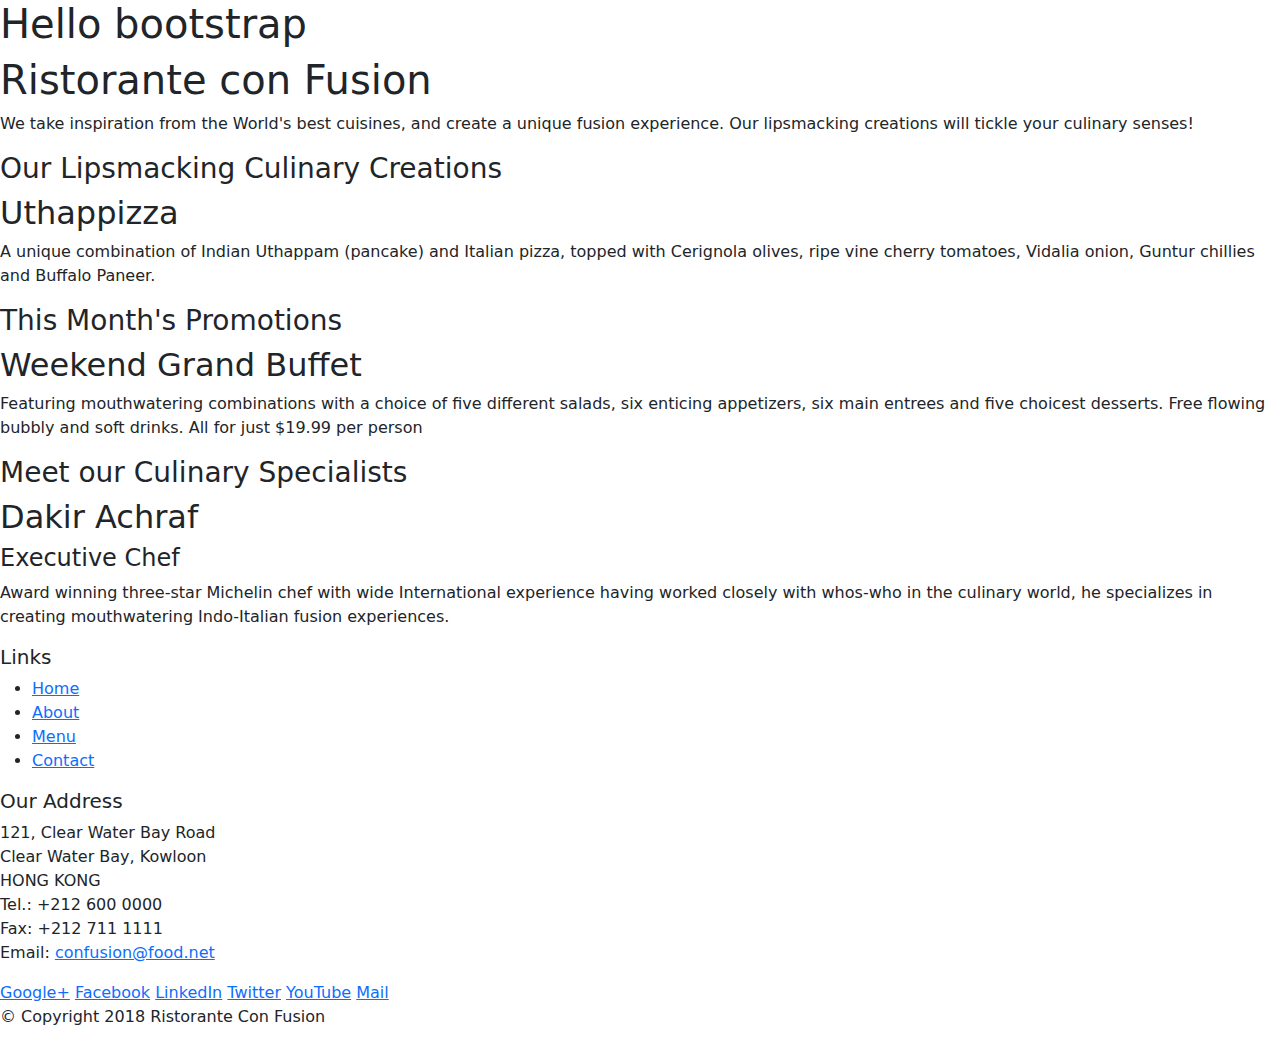
==== index.html @ 1e5a8cc1 "project setup" ====
<!DOCTYPE html>
<html lang="en">
<head>
    <meta charset="UTF-8">
    <meta name="viewport" content="width=device-width, initial-scale=1.0">
    <!--Bootstrap link-->
    <link rel="stylesheet" href="bootstrap-5.2.3-dist/css/bootstrap.min.css">
    <!--my file css-->
    <link rel="stylesheet" href="style/style.css">
    <title>Restaurant</title>
</head>
<body>
    <h1>Hello bootstrap</h1>
    <header>
        <div>
            <div>
                <div>
                    <h1>Ristorante con Fusion</h1>
                    <p>We take inspiration from the World's best cuisines, and create a unique fusion experience. Our lipsmacking creations will tickle your culinary senses!</p>
                </div>
                <div>
                </div>
            </div>
        </div>
    </header>

    <div>
        <div>
            <div>
                <h3>Our Lipsmacking Culinary Creations</h3>
            </div>
            <div>
                <h2>Uthappizza</h2>
                <p>A unique combination of Indian Uthappam (pancake) and Italian pizza, topped with Cerignola olives, ripe vine cherry tomatoes, Vidalia onion, Guntur chillies and Buffalo Paneer.</p>
            </div>
        </div>


        <div>
            <div>
                <h3>This Month's Promotions</h3>
            </div>
            <div>
                <h2>Weekend Grand Buffet</h2>
                <p>Featuring mouthwatering combinations with a choice of five different salads, six enticing appetizers, six main entrees and five choicest desserts. Free flowing bubbly and soft drinks. All for just $19.99 per person </p>
            </div>
        </div>

        <div>
            <div>
                <h3>Meet our Culinary Specialists</h3>
            </div>
            <div>
                <h2>Dakir Achraf</h2>
                <h4>Executive Chef</h4>
                <p>Award winning three-star Michelin chef with wide International experience having worked closely with whos-who in the culinary world, he specializes in creating mouthwatering Indo-Italian fusion experiences. </p>
            </div>
        </div>
    </div>

    <footer>
        <div>
            <div>             
                <div>
                    <h5>Links</h5>
                    <ul>
                        <li><a href="#">Home</a></li>
                        <li><a href="#">About</a></li>
                        <li><a href="#">Menu</a></li>
                        <li><a href="#">Contact</a></li>
                    </ul>
                </div>
                <div>
                    <h5>Our Address</h5>
                    <address>
		              121, Clear Water Bay Road<br>
		              Clear Water Bay, Kowloon<br>
		              HONG KONG<br>
		              Tel.: +212 600 0000<br>
		              Fax: +212 711 1111<br>
		              Email: <a href="mailto:confusion@food.net">confusion@food.net</a>
		           </address>
                </div>
                <div>
                    <div>
                        <a href="http://google.com/+">Google+</a>
                        <a href="http://www.facebook.com/profile.php?id=">Facebook</a>
                        <a href="http://www.linkedin.com/in/">LinkedIn</a>
                        <a href="http://twitter.com/">Twitter</a>
                        <a href="http://youtube.com/">YouTube</a>
                        <a href="mailto:">Mail</a>
                    </div>
                </div>
           </div>
           <div>             
                <div>
                    <p>© Copyright 2018 Ristorante Con Fusion</p>
                </div>
           </div>
        </div>
    </footer>

    <script src="bootstrap-5.2.3-dist/js/bootstrap.min.js"></script>
    <script src="js/main.js"></script>
</body>
</html>
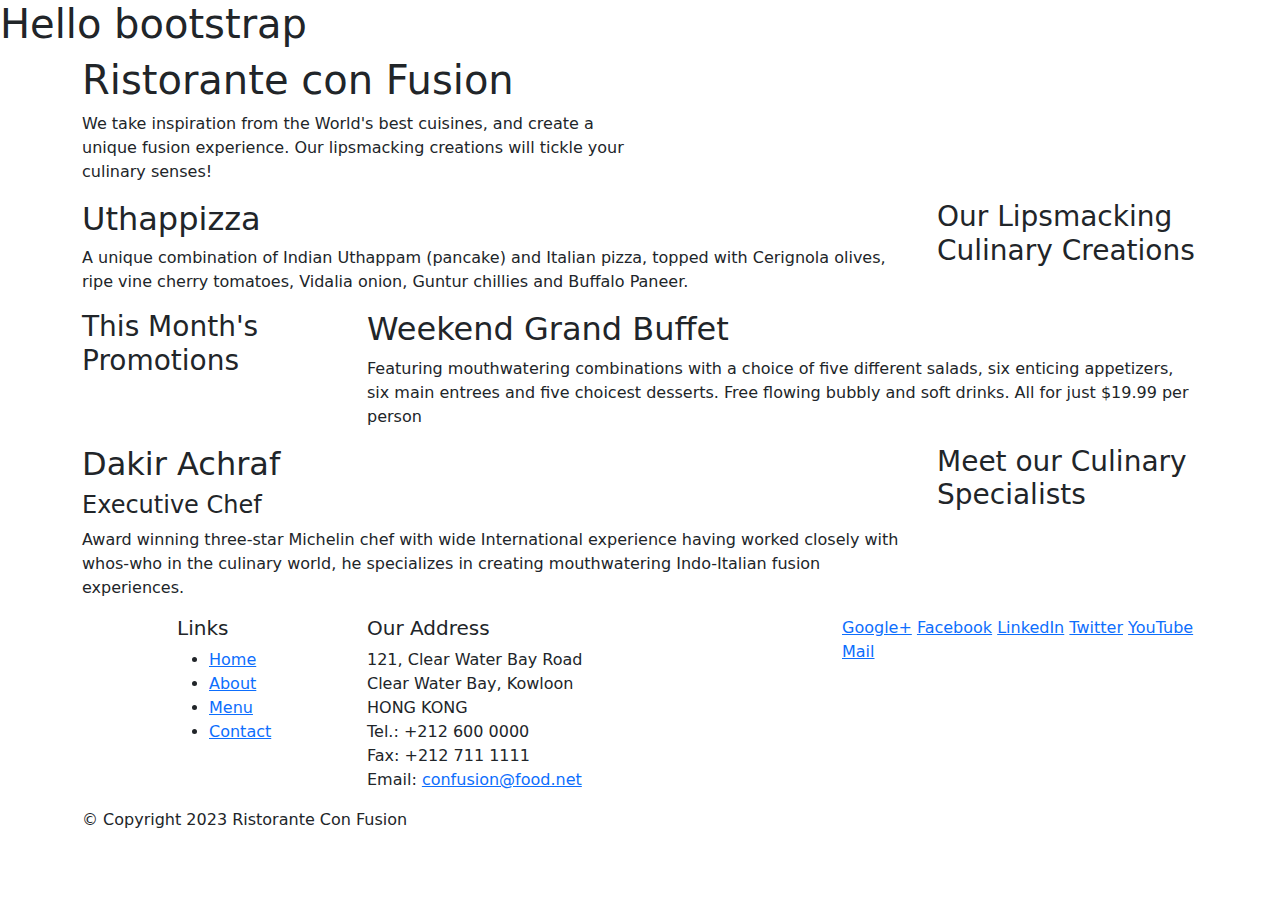
==== commit cbffb18b: "Bootstrap Grid System Part1" ====
--- a/index.html
+++ b/index.html
@@ -12,45 +12,45 @@
 <body>
     <h1>Hello bootstrap</h1>
     <header>
-        <div>
-            <div>
-                <div>
+        <div class="container">
+            <div class="row">
+                <div class="col-12 col-sm-6">
                     <h1>Ristorante con Fusion</h1>
                     <p>We take inspiration from the World's best cuisines, and create a unique fusion experience. Our lipsmacking creations will tickle your culinary senses!</p>
                 </div>
-                <div>
+                <div class="col-12 col-sm-6">
                 </div>
             </div>
         </div>
     </header>
 
-    <div>
-        <div>
-            <div>
+    <div class="container">
+        <div class="row">
+            <div class="col-12 col-sm-4 order-sm-last col-md-3">
                 <h3>Our Lipsmacking Culinary Creations</h3>
             </div>
-            <div>
+            <div class="col-12 col-sm-8 order-sm-first col-md-9">
                 <h2>Uthappizza</h2>
                 <p>A unique combination of Indian Uthappam (pancake) and Italian pizza, topped with Cerignola olives, ripe vine cherry tomatoes, Vidalia onion, Guntur chillies and Buffalo Paneer.</p>
             </div>
         </div>
 
 
-        <div>
-            <div>
+        <div class="row">
+            <div class="col-12 col-sm-4 col-md-3">
                 <h3>This Month's Promotions</h3>
             </div>
-            <div>
+            <div class="col-12 col-sm-8 col-md-9">
                 <h2>Weekend Grand Buffet</h2>
                 <p>Featuring mouthwatering combinations with a choice of five different salads, six enticing appetizers, six main entrees and five choicest desserts. Free flowing bubbly and soft drinks. All for just $19.99 per person </p>
             </div>
         </div>
 
-        <div>
-            <div>
+        <div class="row">
+            <div class="col-12 col-sm-4 order-sm-last col-md-3">
                 <h3>Meet our Culinary Specialists</h3>
             </div>
-            <div>
+            <div class="col col-sm order-sm-first col-md">
                 <h2>Dakir Achraf</h2>
                 <h4>Executive Chef</h4>
                 <p>Award winning three-star Michelin chef with wide International experience having worked closely with whos-who in the culinary world, he specializes in creating mouthwatering Indo-Italian fusion experiences. </p>
@@ -59,9 +59,9 @@
     </div>
 
     <footer>
-        <div>
-            <div>             
-                <div>
+        <div class="container">
+            <div class="row">             
+                <div class="col-4 offset-1 col-sm-2">
                     <h5>Links</h5>
                     <ul>
                         <li><a href="#">Home</a></li>
@@ -70,7 +70,7 @@
                         <li><a href="#">Contact</a></li>
                     </ul>
                 </div>
-                <div>
+                <div class="col-7 col-sm-5">
                     <h5>Our Address</h5>
                     <address>
 		              121, Clear Water Bay Road<br>
@@ -81,7 +81,7 @@
 		              Email: <a href="mailto:confusion@food.net">confusion@food.net</a>
 		           </address>
                 </div>
-                <div>
+                <div class="col-12 col-sm-4">
                     <div>
                         <a href="http://google.com/+">Google+</a>
                         <a href="http://www.facebook.com/profile.php?id=">Facebook</a>
@@ -92,9 +92,9 @@
                     </div>
                 </div>
            </div>
-           <div>             
-                <div>
-                    <p>© Copyright 2018 Ristorante Con Fusion</p>
+           <div class="row">             
+                <div class="col-auto">
+                    <p>© Copyright 2023 Ristorante Con Fusion</p>
                 </div>
            </div>
         </div>
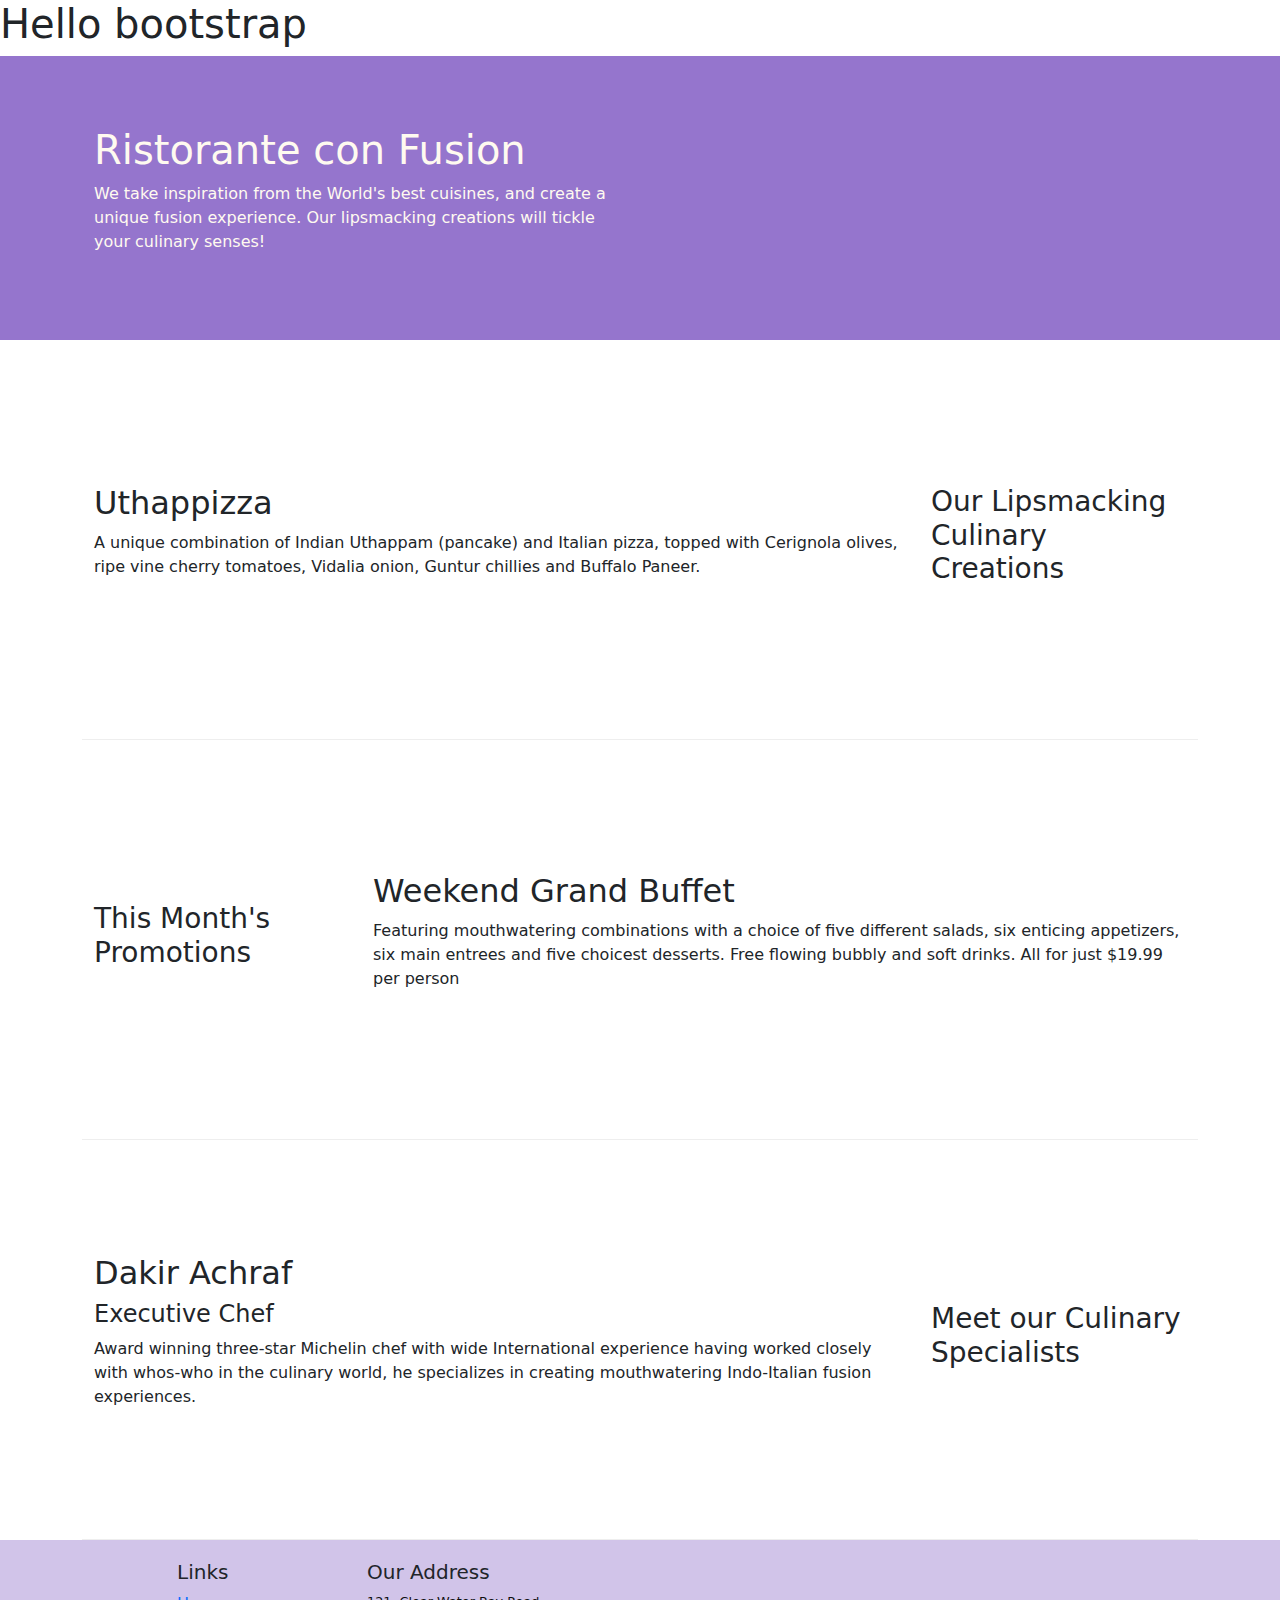
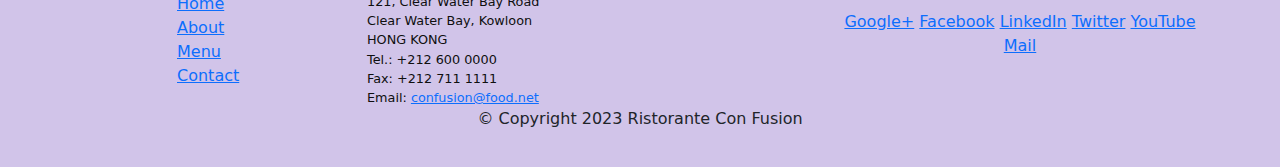
==== commit a399ece8: "grid 2 and adding aboutus" ====
--- a/index.html
+++ b/index.html
@@ -6,14 +6,14 @@
     <!--Bootstrap link-->
     <link rel="stylesheet" href="bootstrap-5.2.3-dist/css/bootstrap.min.css">
     <!--my file css-->
-    <link rel="stylesheet" href="style/style.css">
+    <link rel="stylesheet" href="css/style.css">
     <title>Restaurant</title>
 </head>
 <body>
     <h1>Hello bootstrap</h1>
-    <header>
+    <header class="header">
         <div class="container">
-            <div class="row">
+            <div class="row row-header">
                 <div class="col-12 col-sm-6">
                     <h1>Ristorante con Fusion</h1>
                     <p>We take inspiration from the World's best cuisines, and create a unique fusion experience. Our lipsmacking creations will tickle your culinary senses!</p>
@@ -25,7 +25,7 @@
     </header>
 
     <div class="container">
-        <div class="row">
+        <div class="row row-content align-items-center">
             <div class="col-12 col-sm-4 order-sm-last col-md-3">
                 <h3>Our Lipsmacking Culinary Creations</h3>
             </div>
@@ -36,7 +36,7 @@
         </div>
 
 
-        <div class="row">
+        <div class="row row-content align-items-center">
             <div class="col-12 col-sm-4 col-md-3">
                 <h3>This Month's Promotions</h3>
             </div>
@@ -46,7 +46,7 @@
             </div>
         </div>
 
-        <div class="row">
+        <div class="row row-content align-items-center">
             <div class="col-12 col-sm-4 order-sm-last col-md-3">
                 <h3>Meet our Culinary Specialists</h3>
             </div>
@@ -58,12 +58,12 @@
         </div>
     </div>
 
-    <footer>
+    <footer class="footer">
         <div class="container">
             <div class="row">             
                 <div class="col-4 offset-1 col-sm-2">
                     <h5>Links</h5>
-                    <ul>
+                    <ul class="list-unstyled">
                         <li><a href="#">Home</a></li>
                         <li><a href="#">About</a></li>
                         <li><a href="#">Menu</a></li>
@@ -81,8 +81,8 @@
 		              Email: <a href="mailto:confusion@food.net">confusion@food.net</a>
 		           </address>
                 </div>
-                <div class="col-12 col-sm-4">
-                    <div>
+                <div class="col-12 col-sm-4 align-self-center">
+                    <div class="text-center">
                         <a href="http://google.com/+">Google+</a>
                         <a href="http://www.facebook.com/profile.php?id=">Facebook</a>
                         <a href="http://www.linkedin.com/in/">LinkedIn</a>
@@ -92,7 +92,7 @@
                     </div>
                 </div>
            </div>
-           <div class="row">             
+           <div class="row justify-content-center">             
                 <div class="col-auto">
                     <p>© Copyright 2023 Ristorante Con Fusion</p>
                 </div>
--- a/css/style.css
+++ b/css/style.css
@@ -0,0 +1,29 @@
+.row-header{
+    margin: 0px auto;
+    padding: 0px;
+}
+
+.header{
+    padding: 70px 30px 70px 30px;
+    margin: 0px auto;
+    background-color: #9575CD;
+    color: floralwhite;
+}
+
+.row-content{
+    margin: 0px auto;
+    padding: 50px 0px 50px 0px;
+    border-bottom: 1px ridge;
+    min-height: 400px;
+}
+.footer{
+    background-color: #D1C4E9;
+    margin:0px auto;
+    padding: 20px 0px 20px 0px;
+}
+
+address{
+    font-size:80%;
+    margin:0px;
+    color:#0f0f0f;
+}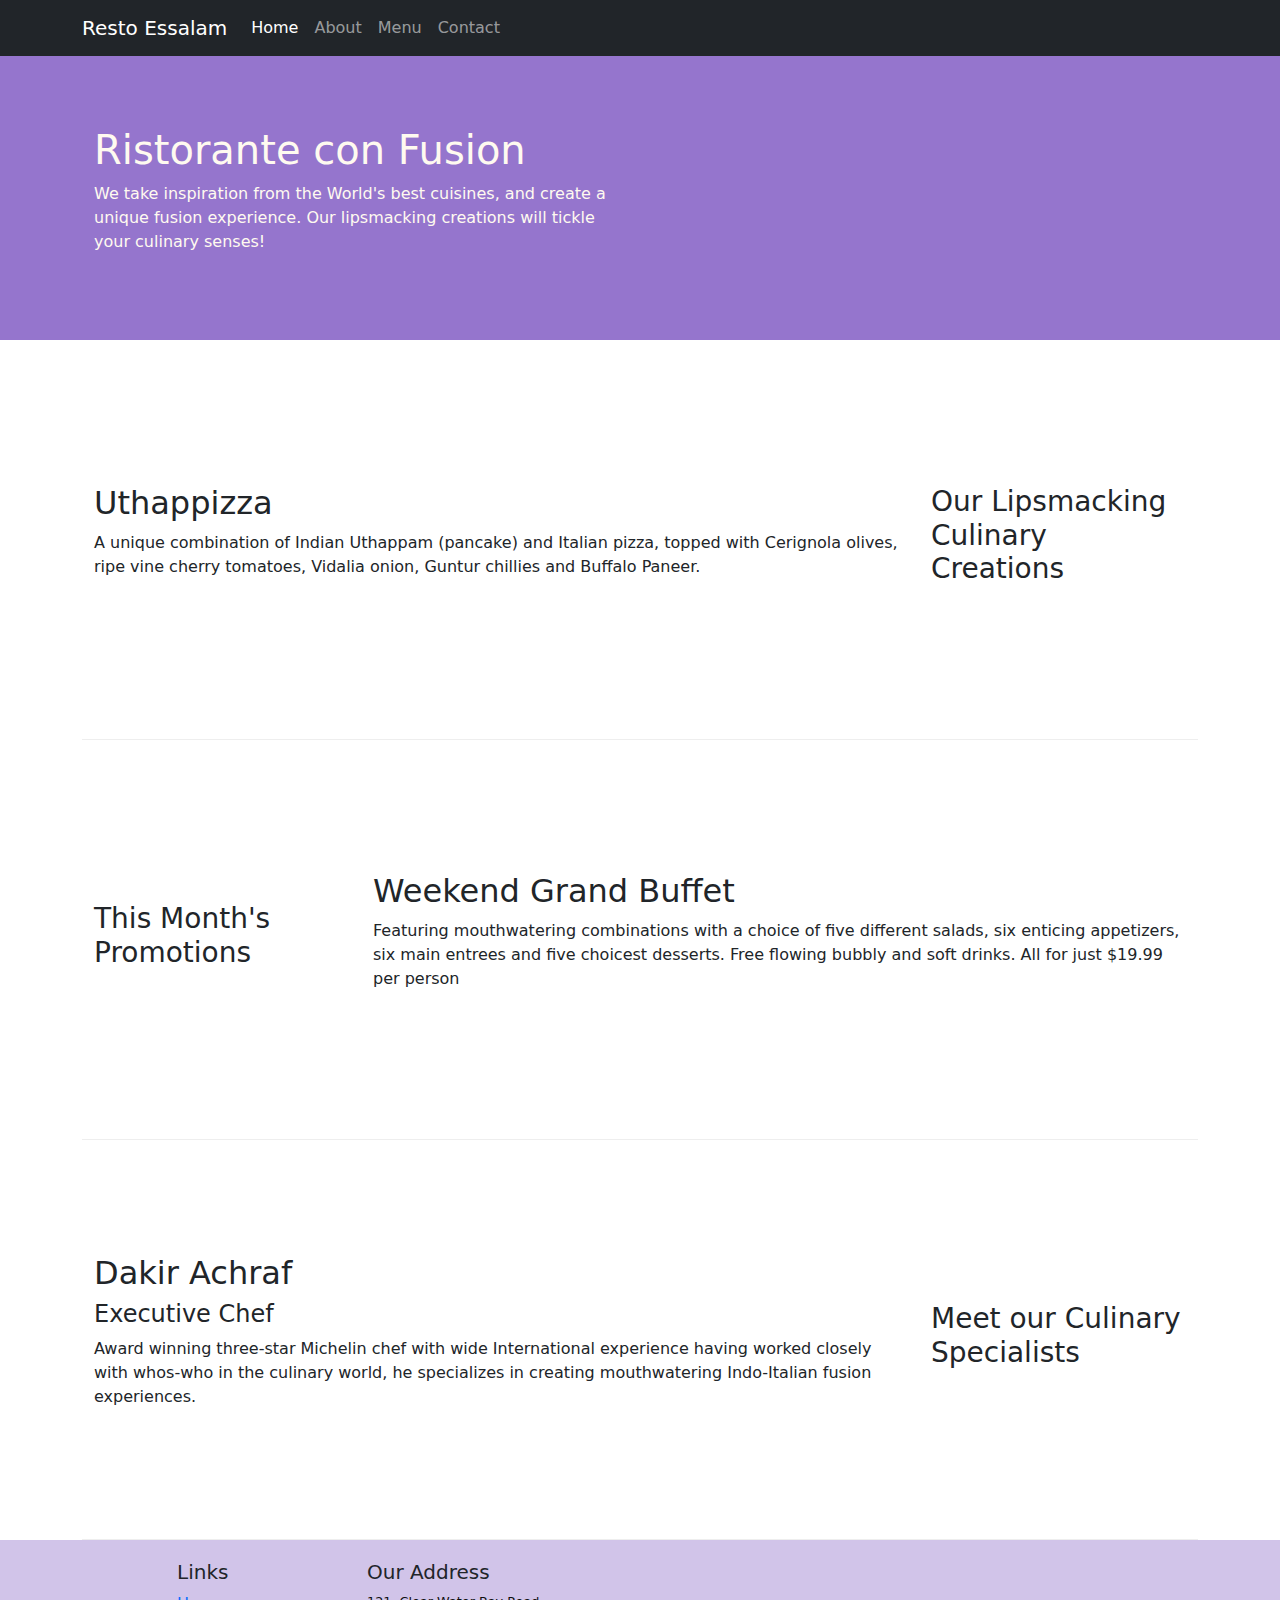
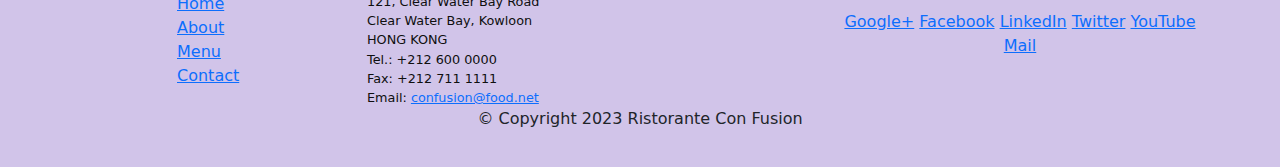
==== commit 562d0318: "create a navbar" ====
--- a/index.html
+++ b/index.html
@@ -10,6 +10,31 @@
     <title>Restaurant</title>
 </head>
 <body>
+    <nav class="navbar navbar-expand-sm navbar-dark bg-dark fixed-top">
+        <div class="container">
+            <a href="#" class="navbar-brand">Resto Essalam</a>
+            <button class="navbar-toggler" type="button" data-bs-toggle="collapse" data-bs-target="#navbarNav">
+                <span class="navbar-toggler-icon"></span>
+            </button>
+            <div class="collapse navbar-collapse" id="navbarNav">
+                <ul class="navbar-nav mr-auto">
+                    <li class="nav-item">
+                        <a href="#" class="nav-link active">Home</a>
+                    </li>
+                    <li class="nav-item">
+                        <a href="aboutus.html" class="nav-link">About</a>
+                    </li>
+                    <li class="nav-item">
+                        <a href="#" class="nav-link">Menu</a>
+                    </li>
+                    <li class="nav-item">
+                        <a href="#" class="nav-link">Contact</a>
+                    </li>
+                </ul>
+            </div>
+            
+        </div>
+    </nav>
     <h1>Hello bootstrap</h1>
     <header class="header">
         <div class="container">
@@ -65,7 +90,7 @@
                     <h5>Links</h5>
                     <ul class="list-unstyled">
                         <li><a href="#">Home</a></li>
-                        <li><a href="#">About</a></li>
+                        <li><a href="aboutus.html">About</a></li>
                         <li><a href="#">Menu</a></li>
                         <li><a href="#">Contact</a></li>
                     </ul>
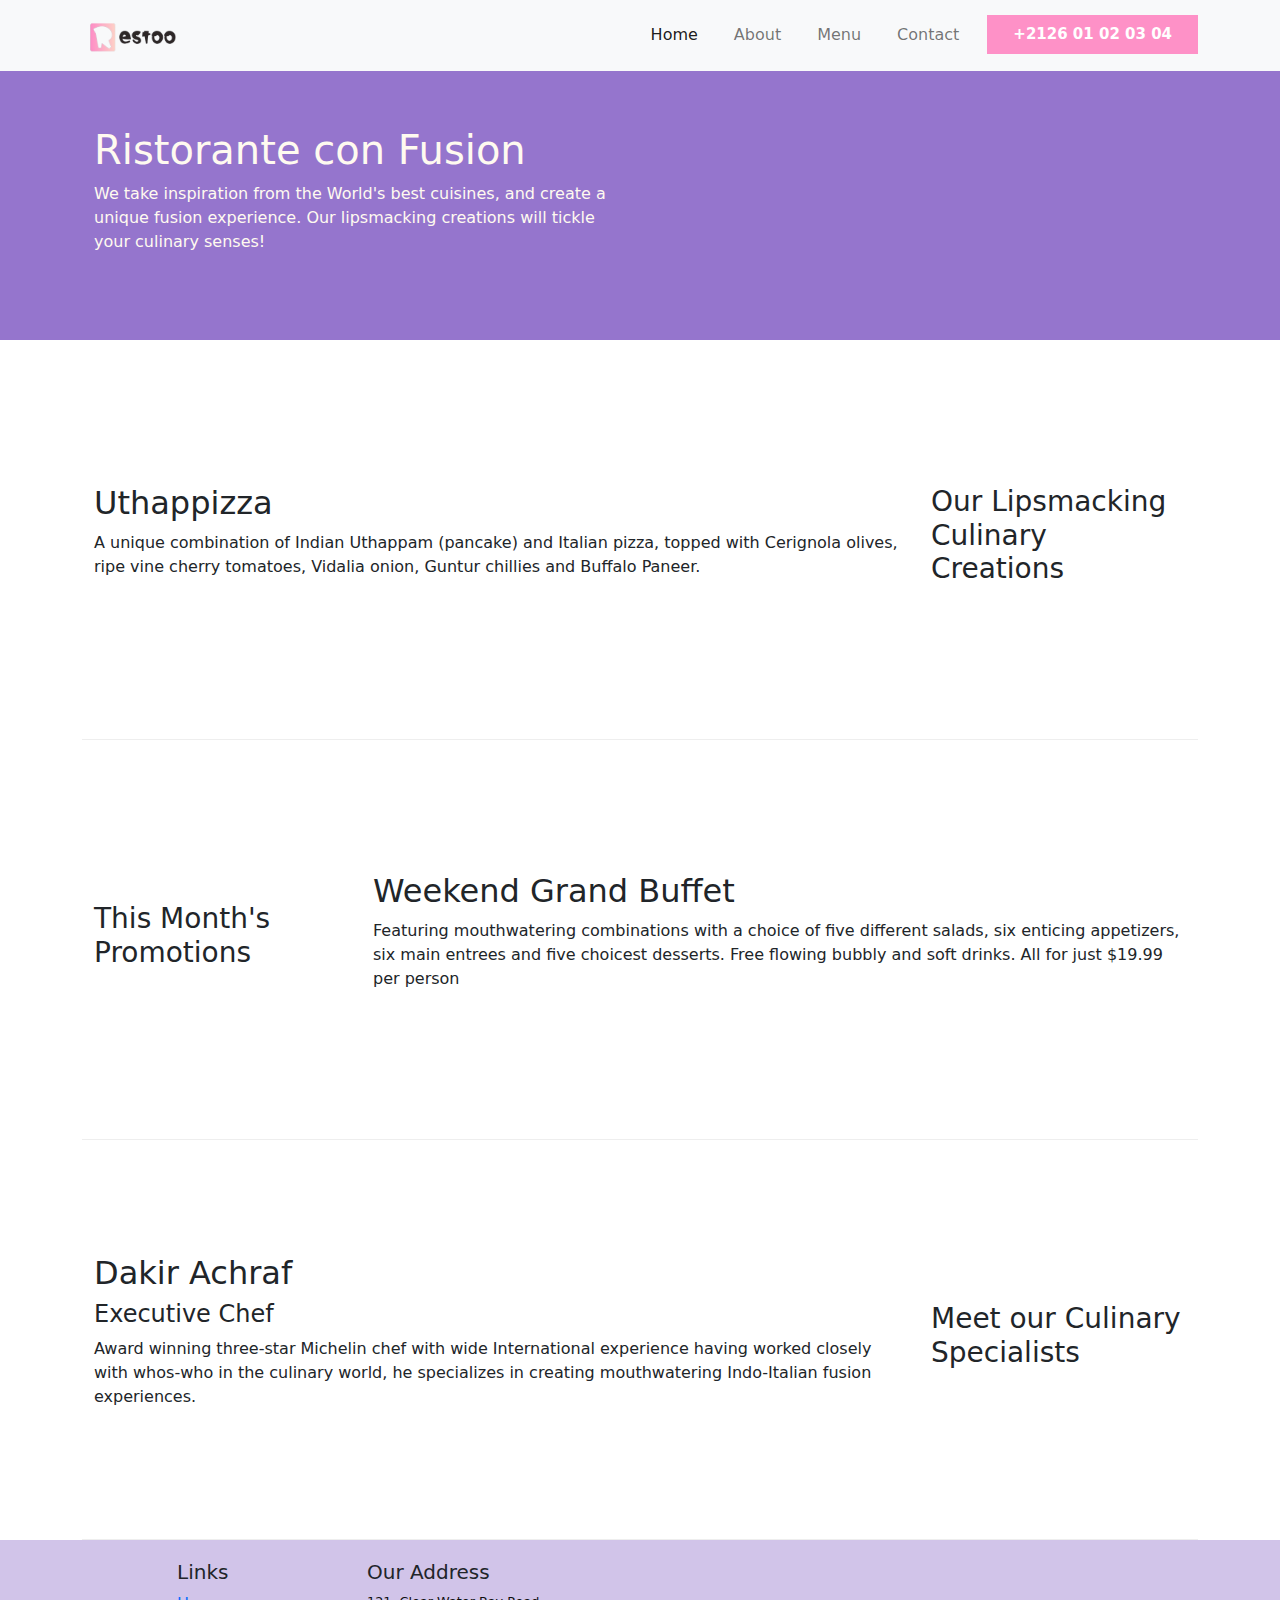
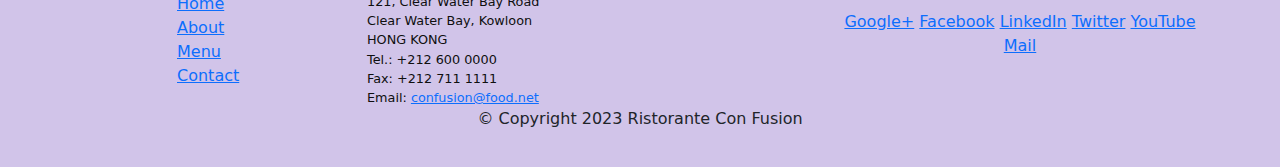
==== commit cd5fd7c8: "custom my navbar" ====
--- a/index.html
+++ b/index.html
@@ -10,14 +10,16 @@
     <title>Restaurant</title>
 </head>
 <body>
-    <nav class="navbar navbar-expand-sm navbar-dark bg-dark fixed-top">
+
+    <!--navBar-->
+    <nav class="navbar navbar-expand-lg navigation-wrap bg-light fixed-top">
         <div class="container">
-            <a href="#" class="navbar-brand">Resto Essalam</a>
+            <a href="#" class="navbar-brand"><img src="images/logo.png" width="100px" alt="logo"></a>
             <button class="navbar-toggler" type="button" data-bs-toggle="collapse" data-bs-target="#navbarNav">
                 <span class="navbar-toggler-icon"></span>
             </button>
             <div class="collapse navbar-collapse" id="navbarNav">
-                <ul class="navbar-nav mr-auto">
+                <ul class="navbar-nav ms-auto">
                     <li class="nav-item">
                         <a href="#" class="nav-link active">Home</a>
                     </li>
@@ -29,6 +31,9 @@
                     </li>
                     <li class="nav-item">
                         <a href="#" class="nav-link">Contact</a>
+                    </li>
+                    <li>
+                        <button class="main-btn">+2126 01 02 03 04</button>
                     </li>
                 </ul>
             </div>
--- a/css/style.css
+++ b/css/style.css
@@ -26,4 +26,26 @@
     font-size:80%;
     margin:0px;
     color:#0f0f0f;
+}
+
+/*navbar*/
+.main-btn{
+    display: inline-block;
+    padding: 0.62rem 1.87rem;
+    background-color: #fe91c7;
+    border: 0.1875rem solid #fe91c7;
+    color: white;
+    font-weight: 600;
+    font-size: 0.9375rem;
+    box-shadow: 0px 2px 10px -1px rgb(0, 0,0 /19%);
+    padding: 0.3125rem 1.4365rem;
+    margin-left: 0.625rem;
+}
+.main-btn:hover{
+    background-color: transparent;
+    color: #fe91c7;
+}
+.nav-item{
+    padding: 0 0.625rem;
+    font-weight: 500;
 }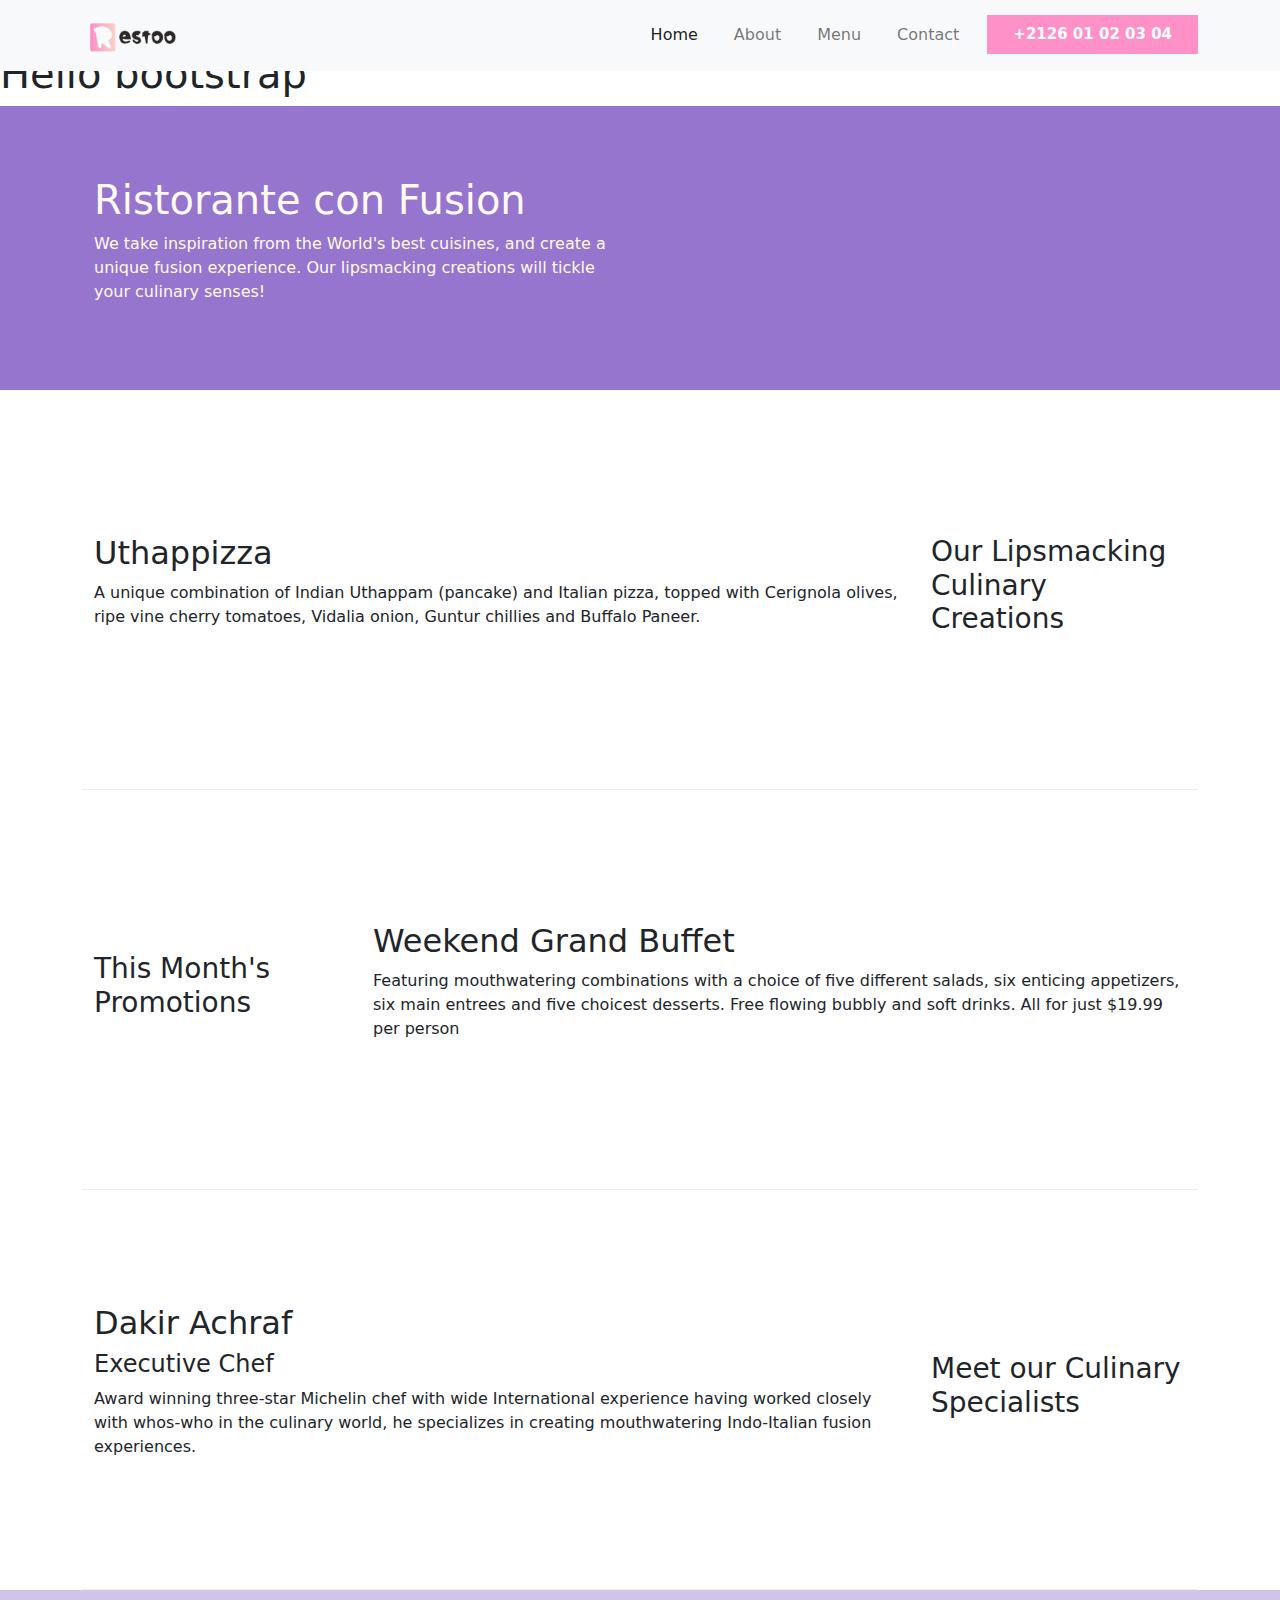
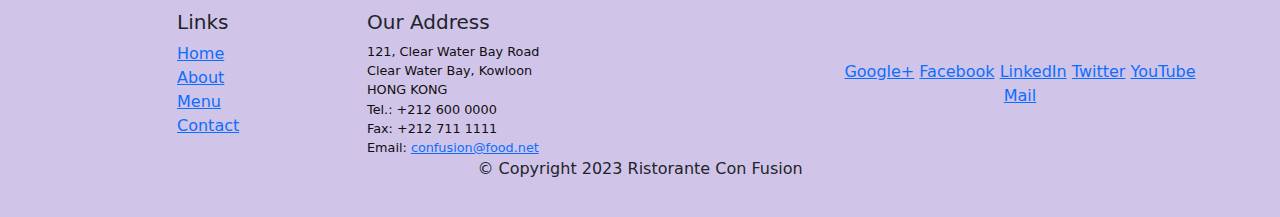
==== commit 060c2f77: "custom navbar part 2" ====
--- a/index.html
+++ b/index.html
@@ -40,6 +40,8 @@
             
         </div>
     </nav>
+
+    
     <h1>Hello bootstrap</h1>
     <header class="header">
         <div class="container">
--- a/css/style.css
+++ b/css/style.css
@@ -28,6 +28,10 @@
     color:#0f0f0f;
 }
 
+body{
+    padding: 50px 0px 0px 0px;
+}
+
 /*navbar*/
 .main-btn{
     display: inline-block;
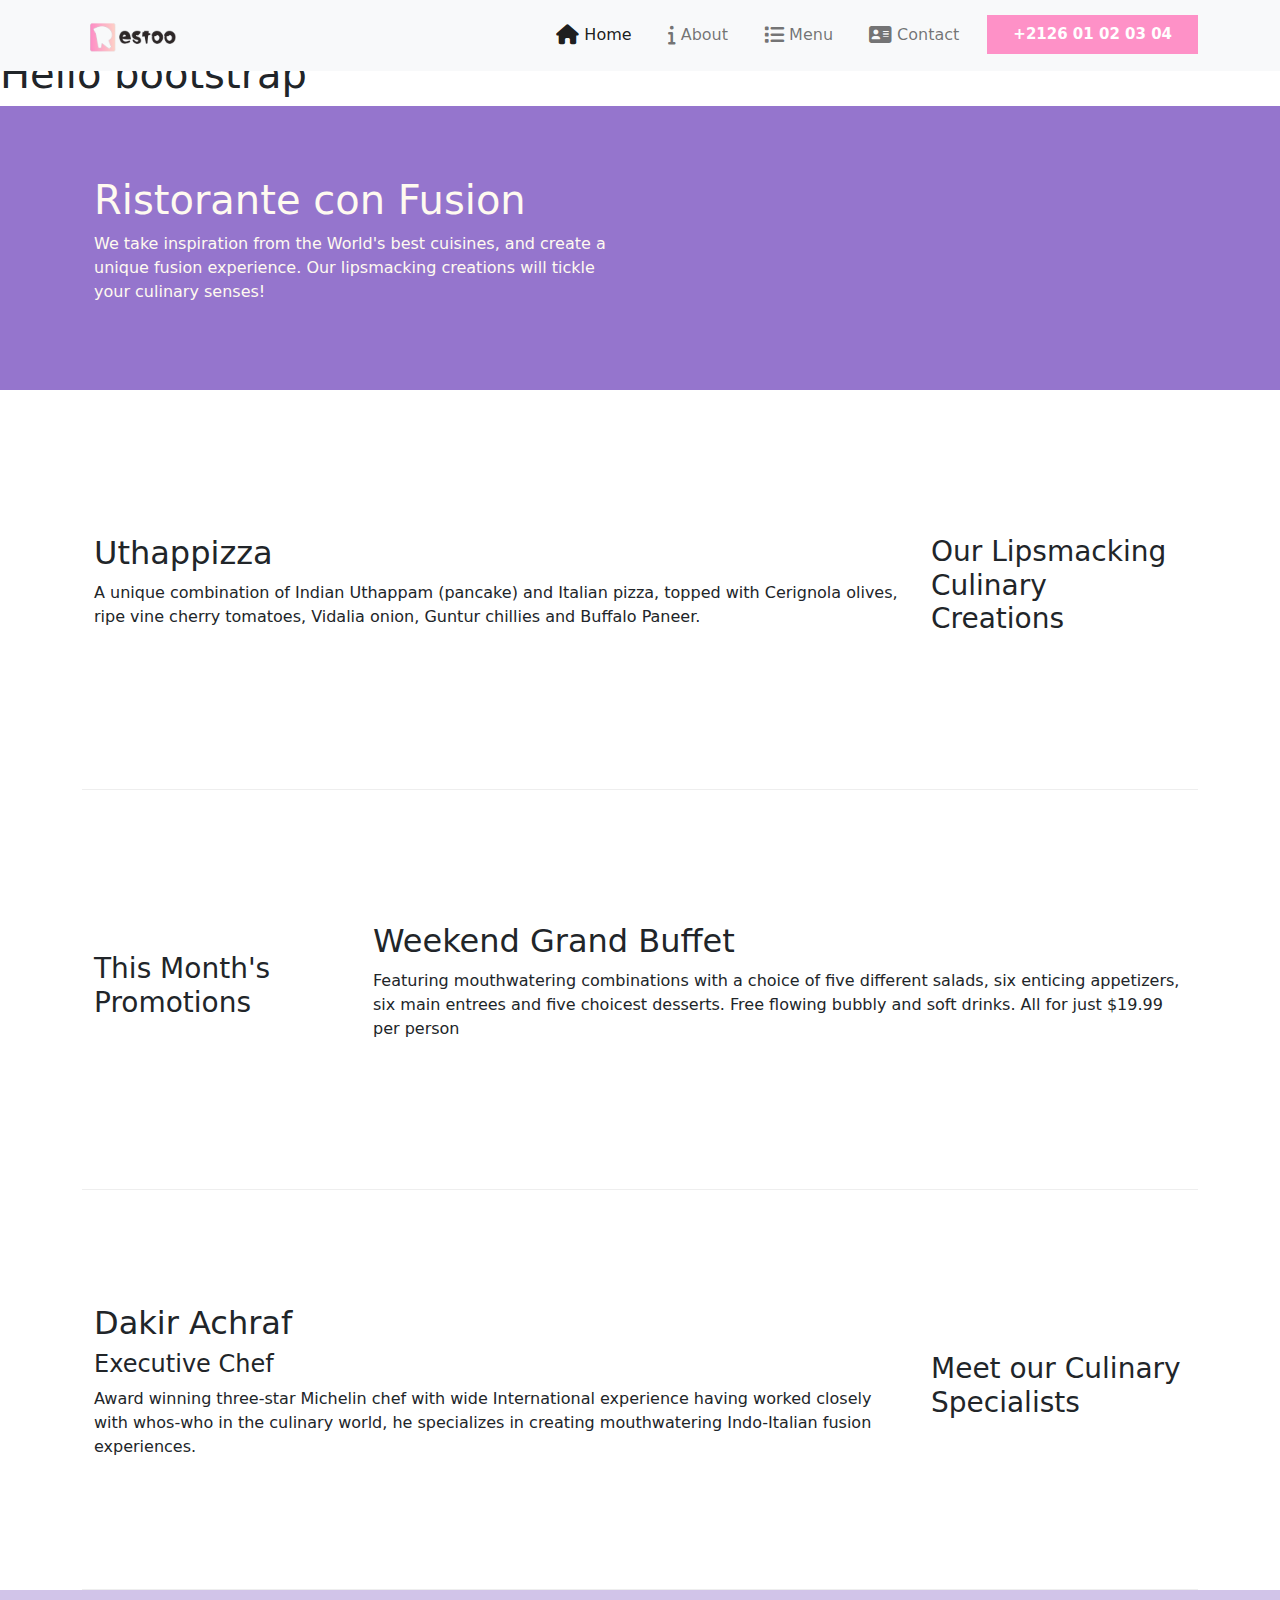
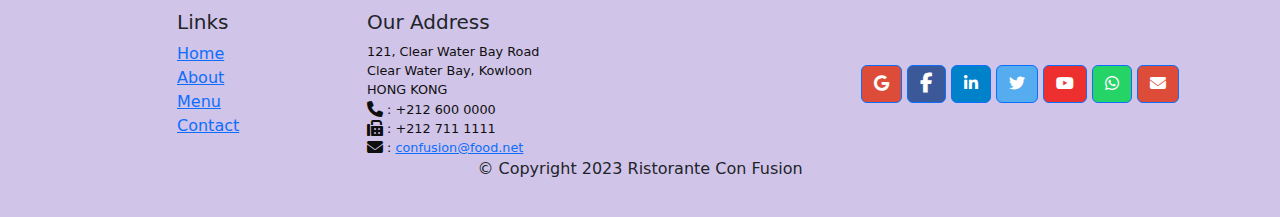
==== commit e8f0fcd1: "adding font icons" ====
--- a/index.html
+++ b/index.html
@@ -7,6 +7,10 @@
     <link rel="stylesheet" href="bootstrap-5.2.3-dist/css/bootstrap.min.css">
     <!--my file css-->
     <link rel="stylesheet" href="css/style.css">
+    <!--font awesome-->
+    <link rel="stylesheet" href="https://cdnjs.cloudflare.com/ajax/libs/font-awesome/6.4.0/css/all.min.css">
+    <!--icons-->
+    <link rel="stylesheet" href="https://cdn.jsdelivr.net/npm/bootstrap-icons@1.10.5/font/bootstrap-icons.css">
     <title>Restaurant</title>
 </head>
 <body>
@@ -21,16 +25,16 @@
             <div class="collapse navbar-collapse" id="navbarNav">
                 <ul class="navbar-nav ms-auto">
                     <li class="nav-item">
-                        <a href="#" class="nav-link active">Home</a>
+                        <a href="#" class="nav-link active"><i class="fa-solid fa-house fa-lg"></i> Home</a>
                     </li>
                     <li class="nav-item">
-                        <a href="aboutus.html" class="nav-link">About</a>
+                        <a href="aboutus.html" class="nav-link"><i class="fa-solid fa-info fa-lg"></i> About</a>
                     </li>
                     <li class="nav-item">
-                        <a href="#" class="nav-link">Menu</a>
+                        <a href="#" class="nav-link"><i class="fa-solid fa-list fa-lg"></i> Menu</a>
                     </li>
                     <li class="nav-item">
-                        <a href="#" class="nav-link">Contact</a>
+                        <a href="#" class="nav-link"><i class="fa-solid fa-address-card fa-lg"></i> Contact</a>
                     </li>
                     <li>
                         <button class="main-btn">+2126 01 02 03 04</button>
@@ -108,19 +112,20 @@
 		              121, Clear Water Bay Road<br>
 		              Clear Water Bay, Kowloon<br>
 		              HONG KONG<br>
-		              Tel.: +212 600 0000<br>
-		              Fax: +212 711 1111<br>
-		              Email: <a href="mailto:confusion@food.net">confusion@food.net</a>
+		              <i class="fa-solid fa-phone fa-lg"></i> : +212 600 0000<br>
+		              <i class="fa-solid fa-fax fa-lg"></i> : +212 711 1111<br>
+		              <i class="fa-solid fa-envelope fa-lg"></i> : <a href="mailto:confusion@food.net">confusion@food.net</a>
 		           </address>
                 </div>
                 <div class="col-12 col-sm-4 align-self-center">
                     <div class="text-center">
-                        <a href="http://google.com/+">Google+</a>
-                        <a href="http://www.facebook.com/profile.php?id=">Facebook</a>
-                        <a href="http://www.linkedin.com/in/">LinkedIn</a>
-                        <a href="http://twitter.com/">Twitter</a>
-                        <a href="http://youtube.com/">YouTube</a>
-                        <a href="mailto:">Mail</a>
+                        <a class="btn btn-primary" style="background-color: #dd4b39;" href="#!" role="button"><i class="fab fa-google"></i></a>
+                        <a class="btn btn-primary" style="background-color: #3b5998;" href="http://www.facebook.com/profile.php?id=" role="button"><i class="fa-brands fa-facebook-f fa-lg"></i></a>
+                        <a class="btn btn-primary" style="background-color: #0082ca;" href="#!" role="button"><i class="fab fa-linkedin-in"></i></a>
+                        <a class="btn btn-primary" style="background-color: #55acee;" href="#!" role="button"><i class="fab fa-twitter"></i></a>
+                        <a class="btn btn-primary" style="background-color: #ed302f;" href="#!" role="button"><i class="fab fa-youtube"></i></a>
+                        <a class="btn btn-primary" style="background-color: #25d366;" href="#!" role="button"><i class="fab fa-whatsapp"></i></a>
+                        <a class="btn btn-primary" style="background-color: #dd4b39;" href="mailto:" role="button"><i class="fa fa-envelope"></i> </a>
                     </div>
                 </div>
            </div>
